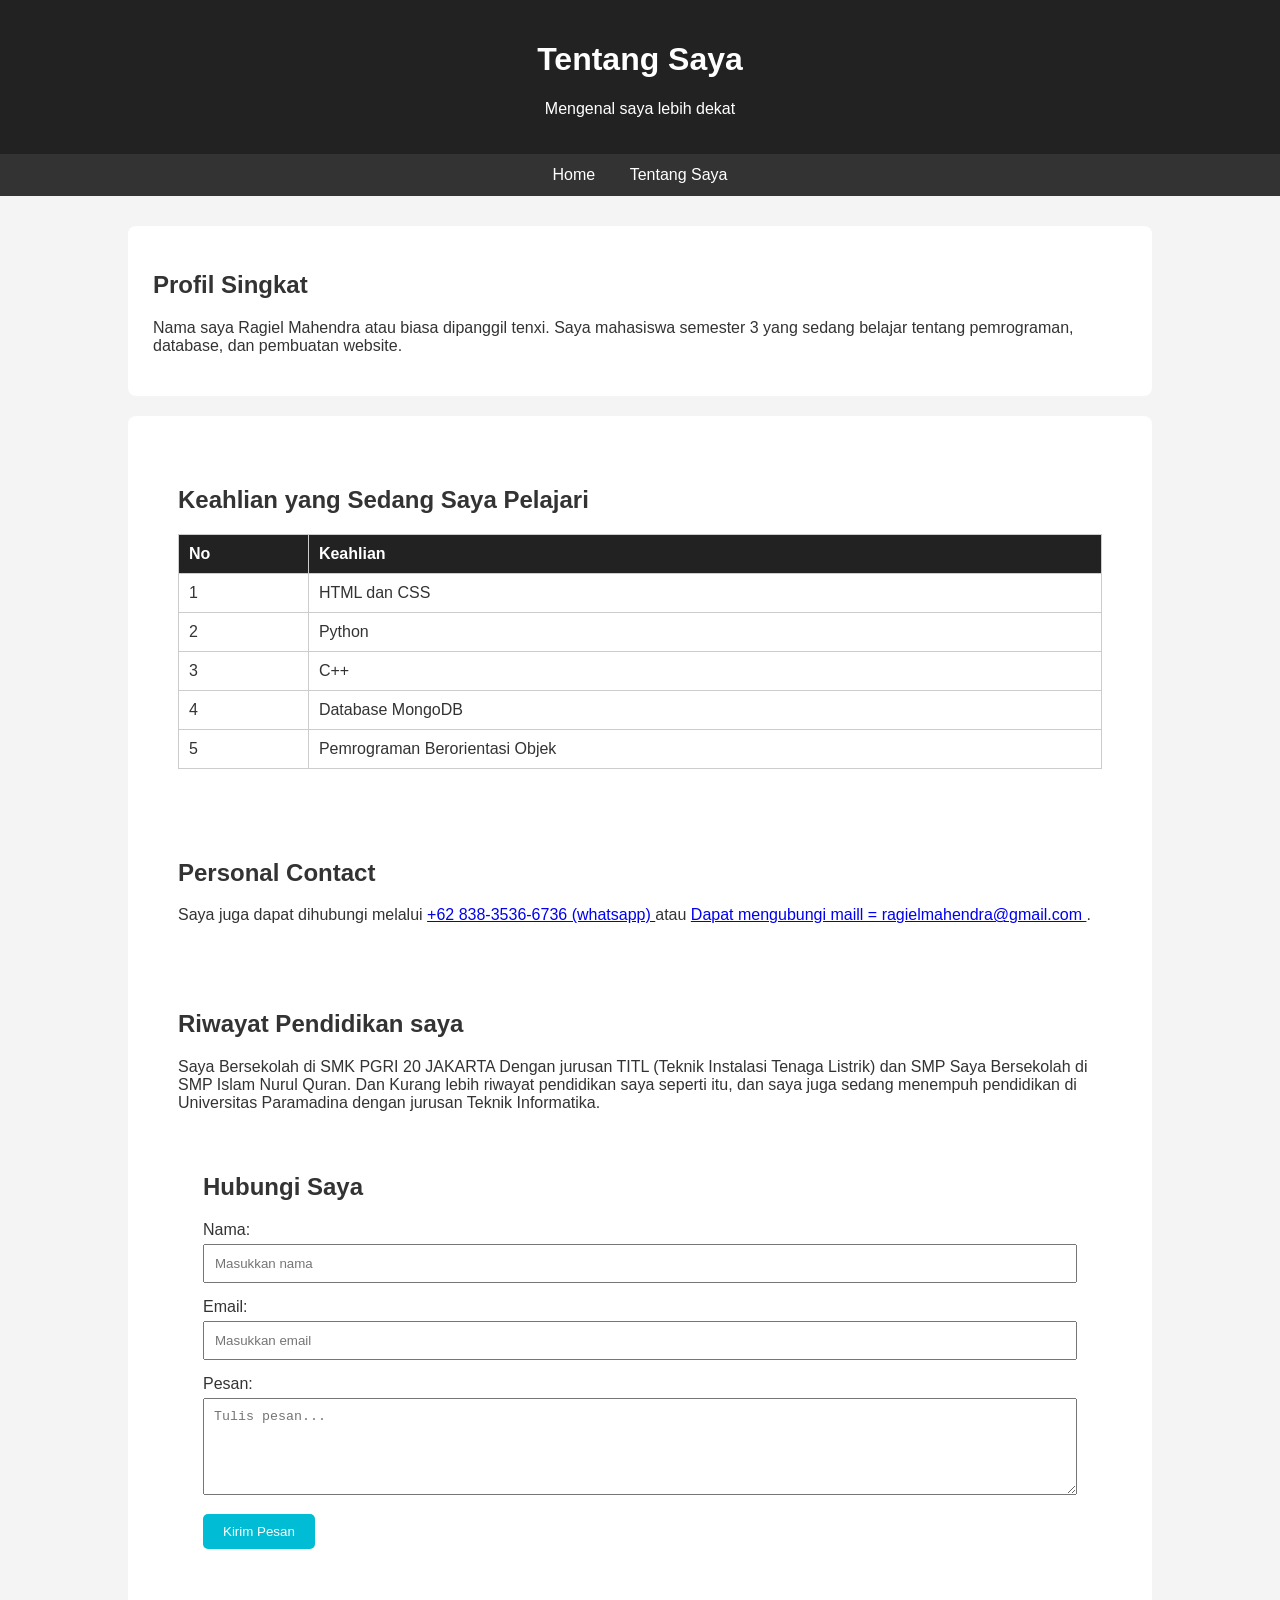
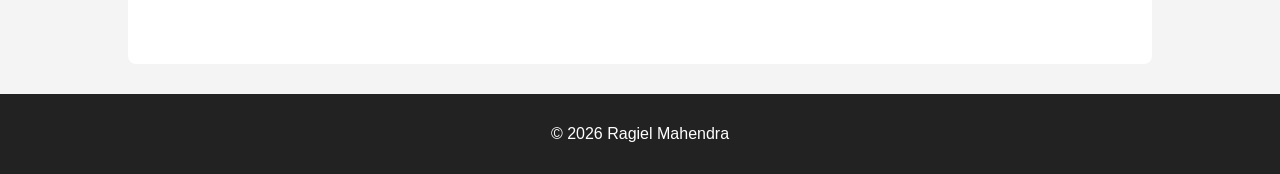
==== about.html @ 2819a864 "Add files via upload" ====
<!DOCTYPE html>
<html lang="id">

<head>
    <meta charset="UTF-8">
    <meta name="viewport" content="width=device-width, initial-scale=1.0">

    <title>Tentang Saya</title>

    <link rel="stylesheet" href="style.css">
</head>

<body>

    <header>
        <h1>Tentang Saya</h1>
        <p>Mengenal saya lebih dekat</p>
    </header>

    <nav>
        <a href="index.html">Home</a>
        <a href="about.html">Tentang Saya</a>
    </nav>

    <main>

        <section class="box">

            <h2>Profil Singkat</h2>

            <p>
                Nama saya Ragiel Mahendra atau biasa dipanggil tenxi. Saya mahasiswa semester 3 yang sedang belajar
                tentang pemrograman, database, dan pembuatan website. 
                
            </p>

        </section>

        <section class="box">

         <section class="box">

    <h2>Keahlian yang Sedang Saya Pelajari</h2>

    <table>
        <tr>
            <th>No</th>
            <th>Keahlian</th>
        </tr>

        <tr>
            <td>1</td>
            <td>HTML dan CSS</td>
        </tr>

        <tr>
            <td>2</td>
            <td>Python</td>
        </tr>

        <tr>
            <td>3</td>
            <td>C++</td>
        </tr>

        <tr>
            <td>4</td>
            <td>Database MongoDB</td>
        </tr>

        <tr>
            <td>5</td>
            <td>Pemrograman Berorientasi Objek</td>
        </tr>
    </table>

</section>

        <section class="box">

            <h2>Personal Contact</h2>

            <p>
                Saya juga dapat dihubungi melalui
                <a href="https://wa.me/6283835366736" target="_blank">
                    +62 838-3536-6736 (whatsapp)
                </a>
                atau
                <a href="mailto:ragielmahendra@gmail.com" target="_blank">
                    Dapat mengubungi maill =
                     ragielmahendra@gmail.com
                </a>.
            </p>

            <section class="box">

         </section>


    <h2>Riwayat Pendidikan saya</h2>

    <p>
        Saya Bersekolah di SMK PGRI 20 JAKARTA Dengan jurusan TITL (Teknik Instalasi Tenaga Listrik) dan SMP Saya Bersekolah di 
        SMP Islam Nurul Quran. Dan Kurang lebih riwayat pendidikan saya seperti itu, dan saya juga sedang menempuh pendidikan di Universitas Paramadina dengan jurusan Teknik Informatika.


    </p>
       
     <section class="box">

            <h2>Hubungi Saya</h2>

            <form>

                <label for="nama">Nama:</label>
                <input
                    type="text"
                    id="nama"
                    name="nama"
                    placeholder="Masukkan nama"
                >

                <label for="email">Email:</label>
                <input
                    type="email"
                    id="email"
                    name="email"
                    placeholder="Masukkan email"
                >

                <label for="pesan">Pesan:</label>
                <textarea
                    id="pesan"
                    name="pesan"
                    rows="5"
                    placeholder="Tulis pesan..."
                ></textarea>

                <button type="submit">
                    Kirim Pesan
                </button>

            </form>

        </section>


</section>

    </main>

    <footer>
        <p>&copy; 2026 Ragiel Mahendra</p>
    </footer>

</body>
</html>
---- style.css ----
/* Pengaturan dasar */
body {
    margin: 0;
    font-family: Arial, sans-serif;
    background-color: #f4f4f4;
    color: #333;
}

/* Header */
header {
    background-color: #222;
    color: white;
    padding: 20px;
    text-align: center;
}

/* Menu navigasi */
nav {
    background-color: #333;
    text-align: center;
    padding: 12px;
}

nav a {
    color: white;
    text-decoration: none;
    margin: 0 15px;
}

nav a:hover {
    color: #00bcd4;
}

/* Bagian utama */
main {
    width: 80%;
    margin: 30px auto;
}

/* Kotak */
.box {
    background-color: white;
    padding: 25px;
    margin-bottom: 20px;
    border-radius: 8px;
}

.profile-img {
    width: 180px;
    height: 180px;
    object-fit: cover;
    border-radius: 50%;
    display: block;
    margin: 20px auto;
}

/* Tombol */
.button {
    display: inline-block;
    background-color: #00bcd4;
    color: white;
    padding: 10px 18px;
    text-decoration: none;
    border-radius: 5px;
}

.button:hover {
    background-color: #0097a7;
}

/* Tabel */
table {
    width: 100%;
    border-collapse: collapse;
    margin-top: 20px;
}

th, td {
    border: 1px solid #ccc;
    padding: 10px;
    text-align: left;
}

th {
    background-color: #222;
    color: white;
}

/* Form */
input, textarea {
    width: 100%;
    padding: 10px;
    margin-top: 5px;
    margin-bottom: 15px;
    box-sizing: border-box;
}

button {
    background-color: #00bcd4;
    color: white;
    border: none;
    padding: 10px 20px;
    border-radius: 5px;
    cursor: pointer;
}

button:hover {
    background-color: #0097a7;
}

footer {
    background-color: #222;
    color: white;
    text-align: center;
    padding: 15px;
    margin-top: 30px;
}

.gallery-img {
    width: 300px;
    display: block;
    margin: 20px auto;
    border-radius: 10px;
}
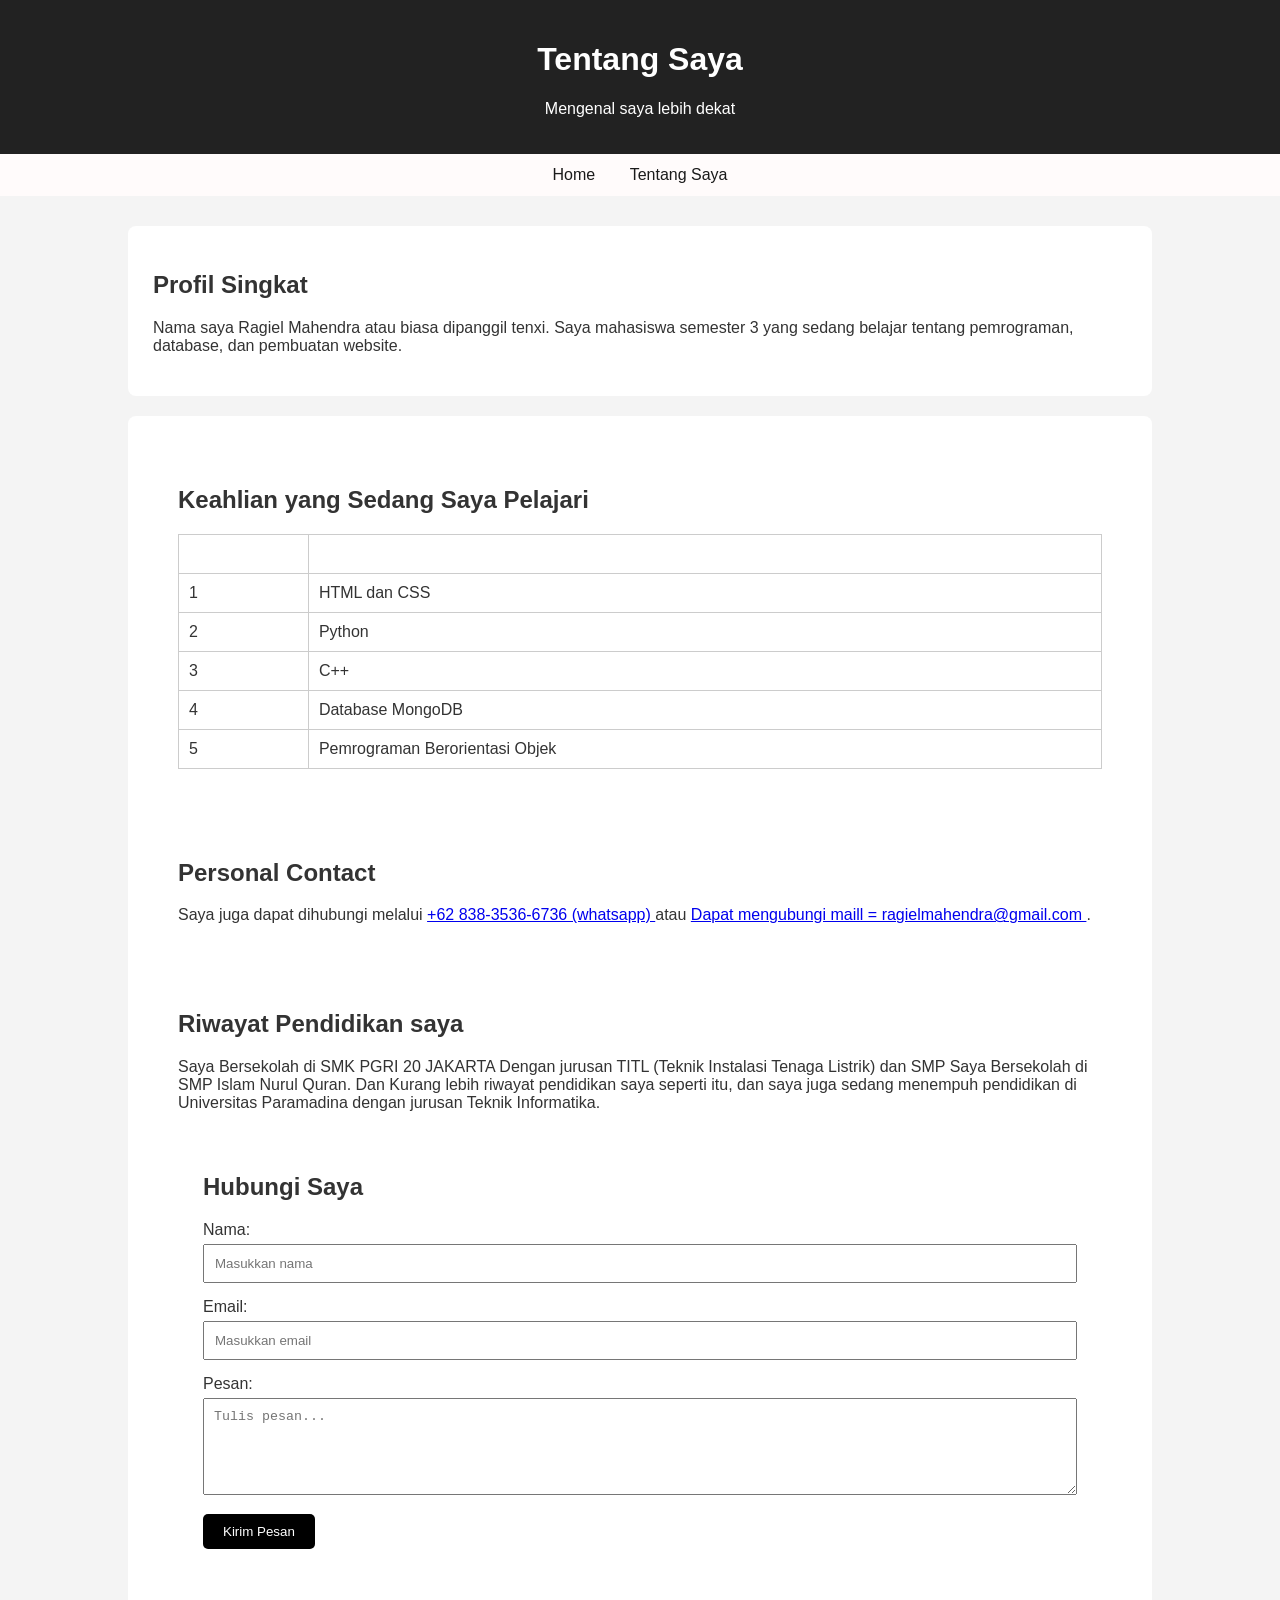
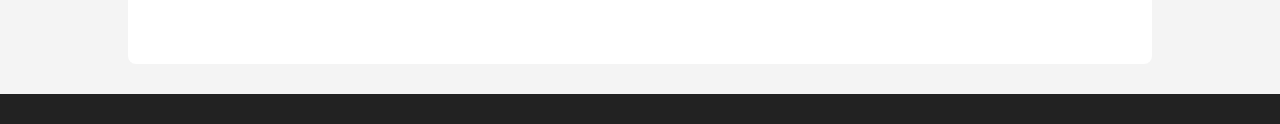
==== commit 360ea0b6: "Update about.html" ====
--- a/about.html
+++ b/about.html
@@ -150,8 +150,7 @@
     </main>
 
     <footer>
-        <p>&copy; 2026 Ragiel Mahendra</p>
     </footer>
 
 </body>
-</html>+</html>
--- a/style.css
+++ b/style.css
@@ -1,4 +1,4 @@
-/* Pengaturan dasar */
+
 body {
     margin: 0;
     font-family: Arial, sans-serif;
@@ -6,7 +6,6 @@
     color: #333;
 }
 
-/* Header */
 header {
     background-color: #222;
     color: white;
@@ -14,30 +13,27 @@
     text-align: center;
 }
 
-/* Menu navigasi */
 nav {
-    background-color: #333;
+    background-color: #fffbfb;
     text-align: center;
     padding: 12px;
 }
 
 nav a {
-    color: white;
+    color: rgb(26, 26, 26);
     text-decoration: none;
     margin: 0 15px;
 }
 
 nav a:hover {
-    color: #00bcd4;
+    color: #ffffff;
 }
 
-/* Bagian utama */
 main {
     width: 80%;
     margin: 30px auto;
 }
 
-/* Kotak */
 .box {
     background-color: white;
     padding: 25px;
@@ -54,10 +50,9 @@
     margin: 20px auto;
 }
 
-/* Tombol */
 .button {
     display: inline-block;
-    background-color: #00bcd4;
+    background-color: #f1f3f4;
     color: white;
     padding: 10px 18px;
     text-decoration: none;
@@ -65,7 +60,7 @@
 }
 
 .button:hover {
-    background-color: #0097a7;
+    background-color: #ffffff;
 }
 
 /* Tabel */
@@ -82,11 +77,10 @@
 }
 
 th {
-    background-color: #222;
+    background-color: #ffffff;
     color: white;
 }
 
-/* Form */
 input, textarea {
     width: 100%;
     padding: 10px;
@@ -96,7 +90,7 @@
 }
 
 button {
-    background-color: #00bcd4;
+    background-color: #000000;
     color: white;
     border: none;
     padding: 10px 20px;
@@ -105,7 +99,7 @@
 }
 
 button:hover {
-    background-color: #0097a7;
+    background-color: #e5eaea;
 }
 
 footer {
@@ -121,4 +115,67 @@
     display: block;
     margin: 20px auto;
     border-radius: 10px;
-}+}
+
+body {
+    background-color: #f4f4f4;
+    color: #333;
+}
+
+.foto-profil {
+    width: 220px;
+    height: auto;
+    border-radius: 12px;
+    object-fit: cover;
+}
+
+section h1 {
+    font-weight: bold;
+    margin-bottom: 15px;
+}
+
+
+@media (max-width: 576px) {
+    .foto-profil {
+        width: 170px;
+    }
+
+    section h1 {
+        font-size: 28px;
+    }
+}
+
+.foto-profil {
+width: 180px;
+height: 180px;
+max-width: 100%;
+object-fit: cover;
+border-radius: 50%;
+display: block;
+margin: 0 auto 20px;
+}
+
+.btn {
+font-size: 15px;
+padding: 10px 20px;
+border-radius: 8px;
+}
+
+@media (max-width: 576px) {
+.foto-profil {
+width: 125px;
+height: 125px;
+margin-bottom: 15px;
+}
+
+.btn {
+    font-size: 13px;
+    padding: 8px 12px;
+}
+
+.container {
+    padding-left: 16px;
+    padding-right: 16px;
+}
+
+}
